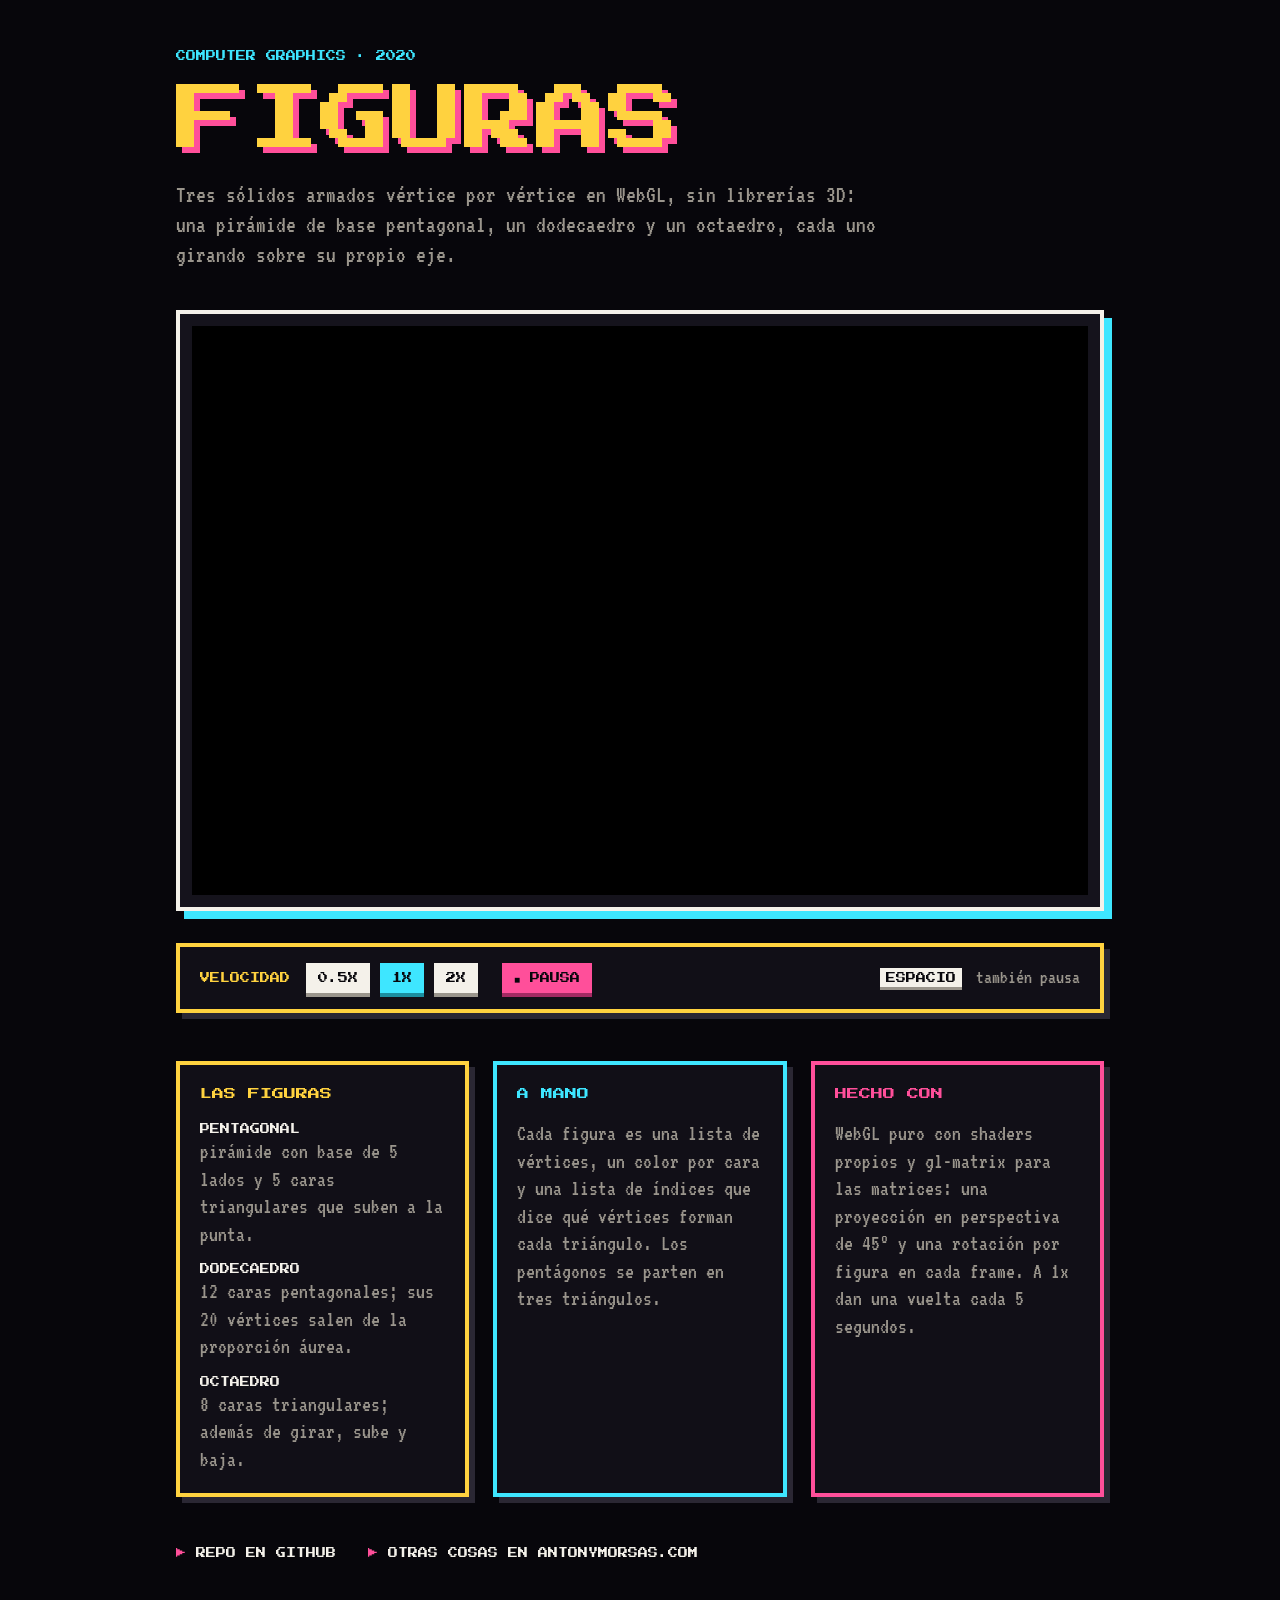
==== ComplexFigWebGL/index.html @ b36ba4a5 "Arcade pages for Figuras, Sierpinski 3D, the lava shader and the scene graph Same look as Pong and t" ====
<!DOCTYPE html>
<html lang="es">

<head>
    <meta charset="UTF-8">
    <meta name="viewport" content="width=device-width, initial-scale=1.0">
    <meta name="description" content="Pirámide, dodecaedro y octaedro construidos vértice por vértice en WebGL, girando.">
    <meta name="theme-color" content="#07060b">
    <title>Figuras en WebGL · Computer Graphics</title>
    <link rel="preconnect" href="https://fonts.googleapis.com">
    <link rel="preconnect" href="https://fonts.gstatic.com" crossorigin>
    <link href="https://fonts.googleapis.com/css2?family=Press+Start+2P&family=VT323&display=swap" rel="stylesheet">
    <link rel="stylesheet" href="styles.css">
    <script src="../libs/gl-matrix/gl-matrix.js"></script>
    <script src="../libs/jquery-3.4.1/jquery-3.4.1.min.js"></script>
    <script src="figures.js"></script>

    <script type="text/javascript">
        $(document).ready(
            function () {
                let canvas = document.getElementById("webglcanvas");
                let gl = initWebGL(canvas);
                initViewport(gl, canvas);
                initGL(canvas);
                let pyramid = createPiramid(gl, [-3, 0, -2], [0.1, 1.0, 0.2]);
                let dodecahedron = createDodecahedron(gl, [0, 0, -2], [-0.4, 1.0, 0.1]);
                let octahedron = createOctahedron(gl, [3, 0, -2], [0.0, 1.0, 0.0]);
                initShader(gl);
                run(gl, [pyramid, dodecahedron, octahedron]);
                controls();
            }
        );

        // Speed buttons, pause and the space bar.
        function controls() {
            let pause = document.getElementById("pause");
            let speedButtons = document.querySelectorAll("[data-speed]");

            function togglePause() {
                setPaused(!paused);
                pause.textContent = paused ? "▶ Seguir" : "■ Pausa";
                pause.setAttribute("aria-pressed", paused);
            }

            pause.onclick = togglePause;
            speedButtons.forEach(function (button) {
                button.onclick = function () {
                    setSpeed(Number(button.dataset.speed));
                    speedButtons.forEach(function (b) { b.setAttribute("aria-pressed", b === button); });
                };
            });
            document.addEventListener("keydown", function (event) {
                if (event.key === " " && event.target.tagName !== "BUTTON") {
                    event.preventDefault();
                    togglePause();
                }
            });
        }
    </script>
</head>

<body>
    <main class="page">
        <header class="intro">
            <p class="eyebrow">Computer Graphics · 2020</p>
            <h1>Figuras</h1>
            <p class="lead">
                Tres sólidos armados vértice por vértice en WebGL, sin librerías 3D: una pirámide de base
                pentagonal, un dodecaedro y un octaedro, cada uno girando sobre su propio eje.
            </p>
        </header>

        <div class="cabinet">
            <div class="screen">
                <canvas id="webglcanvas" width="950" height="600"
                    aria-label="Pirámide, dodecaedro y octaedro girando"></canvas>
            </div>
        </div>

        <div class="controls" aria-label="Controles">
            <div class="speed" role="group" aria-label="Velocidad">
                <span class="speed-label">Velocidad</span>
                <button type="button" data-speed="0.5" aria-pressed="false">0.5x</button>
                <button type="button" data-speed="1" aria-pressed="true">1x</button>
                <button type="button" data-speed="2" aria-pressed="false">2x</button>
            </div>
            <button id="pause" type="button" class="pause" aria-pressed="false">■ Pausa</button>
            <p class="hint"><kbd>Espacio</kbd> también pausa</p>
        </div>

        <section class="info" aria-label="Sobre las figuras">
            <article class="card card-yellow">
                <h2>Las figuras</h2>
                <ul>
                    <li><strong>Pentagonal</strong> pirámide con base de 5 lados y 5 caras triangulares que suben a la punta.</li>
                    <li><strong>Dodecaedro</strong> 12 caras pentagonales; sus 20 vértices salen de la proporción
                        áurea.</li>
                    <li><strong>Octaedro</strong> 8 caras triangulares; además de girar, sube y baja.</li>
                </ul>
            </article>

            <article class="card card-cyan">
                <h2>A mano</h2>
                <p>
                    Cada figura es una lista de vértices, un color por cara y una lista de índices que dice qué
                    vértices forman cada triángulo. Los pentágonos se parten en tres triángulos.
                </p>
            </article>

            <article class="card card-pink">
                <h2>Hecho con</h2>
                <p>
                    WebGL puro con shaders propios y gl-matrix para las matrices: una proyección en perspectiva
                    de 45° y una rotación por figura en cada frame. A 1x dan una vuelta cada 5 segundos.
                </p>
            </article>
        </section>

        <footer class="links">
            <a href="https://github.com/antonymorsas/Computer-Graphics/tree/master/ComplexFigWebGL">Repo en GitHub</a>
            <a href="https://antonymorsas.com/cosas">Otras cosas en antonymorsas.com</a>
        </footer>
    </main>
</body>

</html>
---- ComplexFigWebGL/styles.css ----
/* Arcade look, same family as the Pong and Sierpinski pages: pixel fonts,
   flat colors, hard shadows (no blur). */
:root {
    --bg: #07060b;
    --fg: #f4f1ea;
    --muted: #9a958c;
    --line: #2a2733;
    --panel: #110f17;
    --yellow: #ffd23f;
    --cyan: #3ee6ff;
    --pink: #ff4f9a;
    --pixel: "Press Start 2P", monospace;
    --retro: "VT323", monospace;
}

* {
    box-sizing: border-box;
}

html {
    color-scheme: dark;
}

body {
    margin: 0;
    background: var(--bg);
    color: var(--fg);
    font-family: var(--retro);
    font-size: 22px;
    line-height: 1.25;
    /* VT323 joins "fi" into one glyph; keep words readable. */
    font-variant-ligatures: none;
}

.page {
    max-width: 960px;
    margin: 0 auto;
    padding: 48px 16px 64px;
}

/* Header */
.intro {
    max-width: 700px;
}

.eyebrow {
    margin: 0;
    color: var(--cyan);
    font: 10px/1.6 var(--pixel);
    text-transform: uppercase;
}

h1 {
    margin: 20px 0 0;
    color: var(--yellow);
    font: clamp(36px, 9vw, 72px)/1 var(--pixel);
    text-transform: uppercase;
    text-shadow: 6px 6px 0 var(--pink);
}

.lead {
    margin: 24px 0 0;
    color: var(--muted);
    font-size: 24px;
}

/* The cabinet: thick border with a hard shadow. The canvas keeps its
   950x600 drawing buffer and scales with the same aspect ratio, so the
   WebGL viewport is never stretched. */
.cabinet {
    margin-top: 40px;
    padding: 12px;
    background: #15131c;
    border: 4px solid var(--fg);
    box-shadow: 8px 8px 0 var(--cyan);
}

.screen {
    position: relative;
    background: #000;
    border: 4px solid #000;
}

/* Faint CRT scanlines. */
.screen::after {
    content: "";
    position: absolute;
    inset: 0;
    pointer-events: none;
    background: repeating-linear-gradient(to bottom, rgba(0, 0, 0, 0) 0 2px, rgba(0, 0, 0, 0.18) 2px 4px);
}

canvas {
    display: block;
    width: 100%;
    height: auto;
    aspect-ratio: 950 / 600;
    background: #000;
}

/* Controls under the cabinet */
.controls {
    display: flex;
    flex-wrap: wrap;
    gap: 16px 24px;
    align-items: center;
    margin-top: 32px;
    padding: 16px 20px;
    background: var(--panel);
    border: 4px solid var(--yellow);
    box-shadow: 6px 6px 0 var(--line);
}

.speed {
    display: flex;
    flex-wrap: wrap;
    gap: 10px;
    align-items: center;
}

.speed-label {
    margin-right: 6px;
    color: var(--yellow);
    font: 10px/1.6 var(--pixel);
    text-transform: uppercase;
}

/* Pixel buttons: flat face, hard bottom edge that "presses" in. */
button {
    cursor: pointer;
    border: 0;
    padding: 10px 12px;
    background: var(--fg);
    color: var(--bg);
    font: 10px/1 var(--pixel);
    text-transform: uppercase;
    box-shadow: 0 4px 0 var(--muted);
}

button[data-speed][aria-pressed="true"] {
    background: var(--cyan);
    box-shadow: 0 4px 0 #1b8ea0;
}

button:active {
    transform: translateY(4px);
    box-shadow: none;
}

button:focus-visible,
a:focus-visible {
    outline: 3px solid var(--yellow);
    outline-offset: 4px;
}

.pause {
    background: var(--pink);
    box-shadow: 0 4px 0 #a32a62;
}

.pause[aria-pressed="true"] {
    background: var(--yellow);
    box-shadow: 0 4px 0 #a8861f;
}

.hint {
    margin: 0 0 0 auto;
    color: var(--muted);
    font-size: 20px;
}

kbd {
    display: inline-block;
    min-width: 26px;
    margin-right: 6px;
    padding: 5px 6px 4px;
    background: var(--fg);
    color: var(--bg);
    font: 10px/1 var(--pixel);
    text-align: center;
    text-transform: uppercase;
    box-shadow: 0 3px 0 var(--muted);
}

/* Info cards */
.info {
    display: grid;
    gap: 24px;
    margin-top: 48px;
}

@media (min-width: 760px) {
    .info {
        grid-template-columns: repeat(3, 1fr);
    }
}

.card {
    --accent: var(--yellow);
    padding: 20px;
    background: var(--panel);
    border: 4px solid var(--accent);
    box-shadow: 6px 6px 0 var(--line);
}

.card-cyan {
    --accent: var(--cyan);
}

.card-pink {
    --accent: var(--pink);
}

.card h2 {
    margin: 0 0 16px;
    color: var(--accent);
    font: 12px/1.6 var(--pixel);
    text-transform: uppercase;
}

.card p,
.card ul {
    margin: 0;
    color: var(--muted);
}

.card ul {
    padding: 0;
    list-style: none;
}

.card li + li {
    margin-top: 12px;
}

.card strong {
    display: block;
    color: var(--fg);
    font: 10px/1.8 var(--pixel);
    text-transform: uppercase;
}

/* Links */
.links {
    display: flex;
    flex-wrap: wrap;
    gap: 16px 32px;
    margin-top: 48px;
}

.links a {
    color: var(--fg);
    font: 10px/1.6 var(--pixel);
    text-decoration: none;
    text-transform: uppercase;
}

.links a::before {
    content: "▶ ";
    color: var(--pink);
}

.links a:hover {
    color: var(--yellow);
}
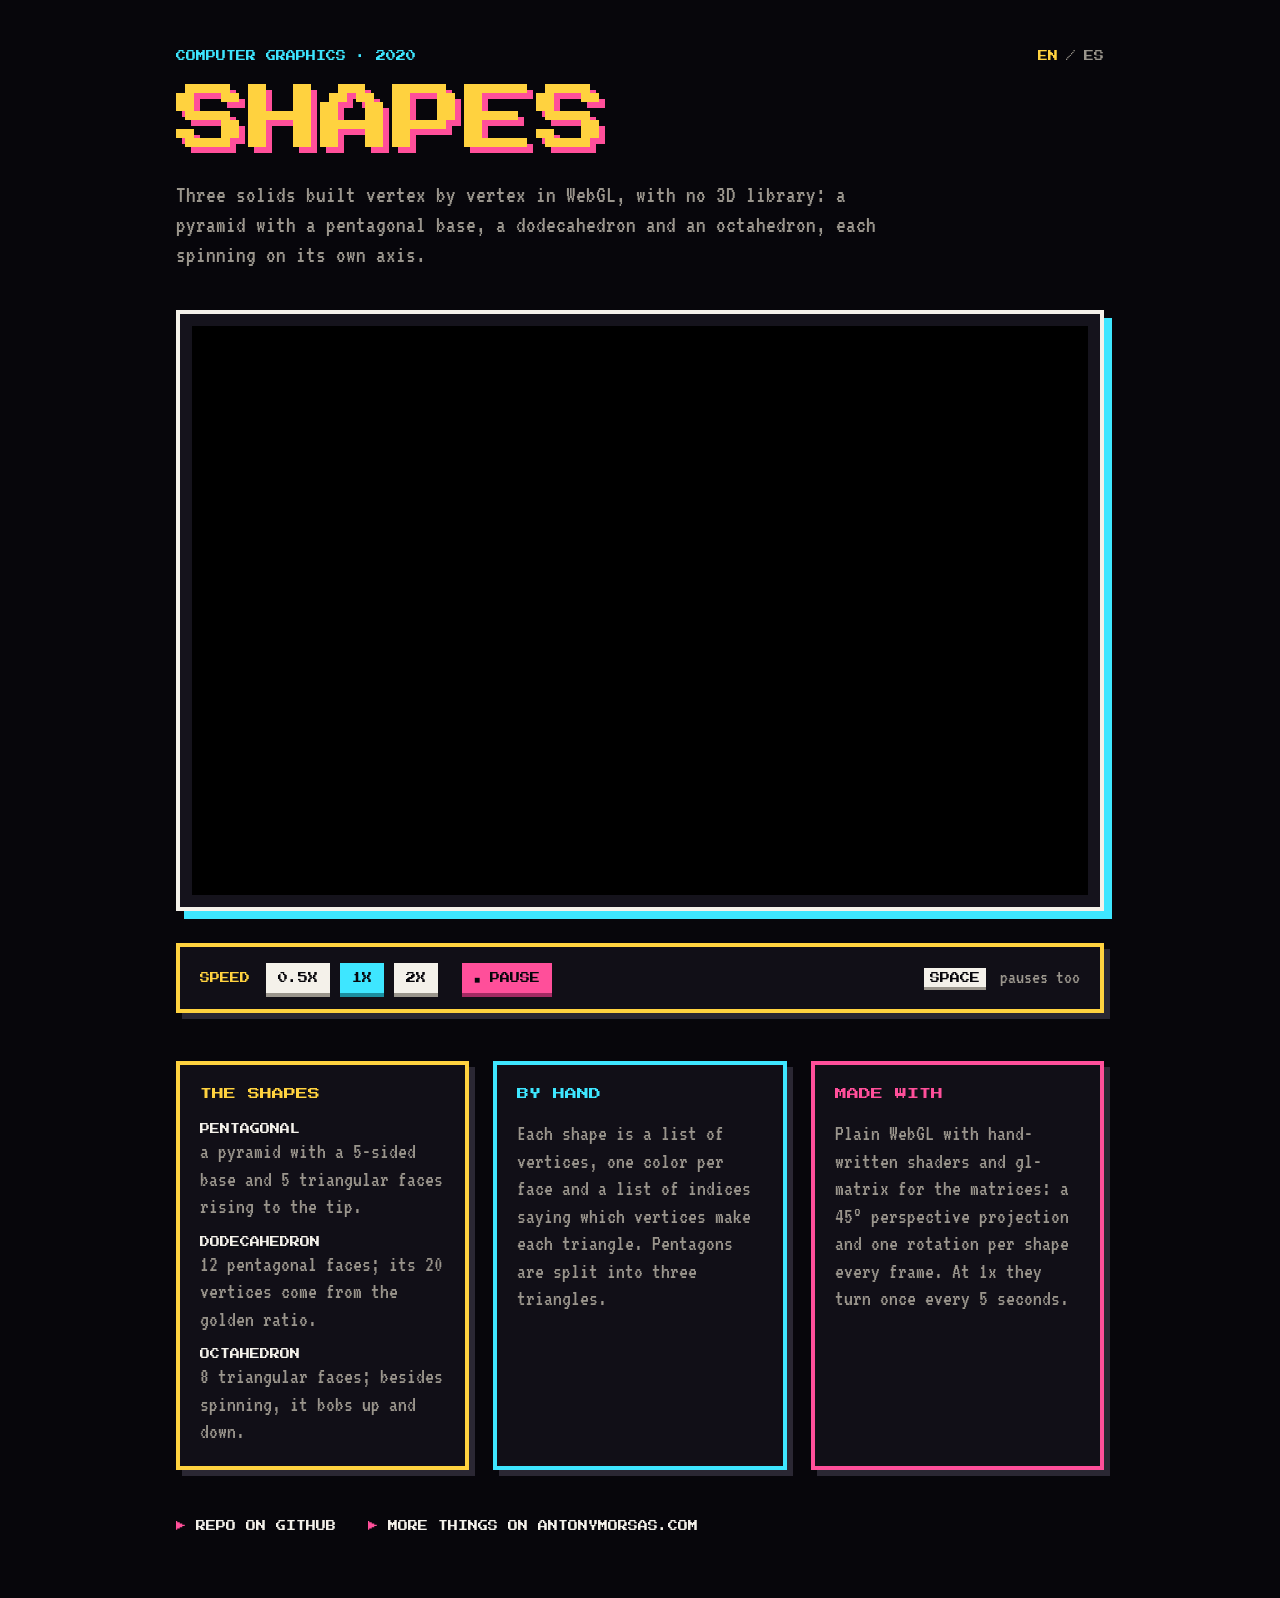
==== commit 0f067135: "Arcade pages in English by default, Spanish with ?lang=es A shared i18n.js swaps texts marked with d" ====
--- a/ComplexFigWebGL/index.html
+++ b/ComplexFigWebGL/index.html
@@ -1,16 +1,17 @@
 <!DOCTYPE html>
-<html lang="es">
+<html lang="en">
 
 <head>
     <meta charset="UTF-8">
     <meta name="viewport" content="width=device-width, initial-scale=1.0">
-    <meta name="description" content="Pirámide, dodecaedro y octaedro construidos vértice por vértice en WebGL, girando.">
+    <meta name="description" content="A pyramid, a dodecahedron and an octahedron built vertex by vertex in WebGL, spinning.">
     <meta name="theme-color" content="#07060b">
-    <title>Figuras en WebGL · Computer Graphics</title>
+    <title data-es="Figuras en WebGL · Computer Graphics">WebGL Shapes · Computer Graphics</title>
     <link rel="preconnect" href="https://fonts.googleapis.com">
     <link rel="preconnect" href="https://fonts.gstatic.com" crossorigin>
     <link href="https://fonts.googleapis.com/css2?family=Press+Start+2P&family=VT323&display=swap" rel="stylesheet">
     <link rel="stylesheet" href="styles.css">
+    <script src="../i18n.js"></script>
     <script src="../libs/gl-matrix/gl-matrix.js"></script>
     <script src="../libs/jquery-3.4.1/jquery-3.4.1.min.js"></script>
     <script src="figures.js"></script>
@@ -38,7 +39,7 @@
 
             function togglePause() {
                 setPaused(!paused);
-                pause.textContent = paused ? "▶ Seguir" : "■ Pausa";
+                pause.textContent = paused ? t("▶ Resume", "▶ Seguir") : t("■ Pause", "■ Pausa");
                 pause.setAttribute("aria-pressed", paused);
             }
 
@@ -61,64 +62,67 @@
 
 <body>
     <main class="page">
+        <div class="topbar">
+            <p class="eyebrow">Computer Graphics · 2020</p>
+            <div data-lang-switch></div>
+        </div>
         <header class="intro">
-            <p class="eyebrow">Computer Graphics · 2020</p>
-            <h1>Figuras</h1>
-            <p class="lead">
-                Tres sólidos armados vértice por vértice en WebGL, sin librerías 3D: una pirámide de base
-                pentagonal, un dodecaedro y un octaedro, cada uno girando sobre su propio eje.
+            <h1 data-es="Figuras">Shapes</h1>
+            <p class="lead"
+                data-es="Tres sólidos armados vértice por vértice en WebGL, sin librerías 3D: una pirámide de base pentagonal, un dodecaedro y un octaedro, cada uno girando sobre su propio eje.">
+                Three solids built vertex by vertex in WebGL, with no 3D library: a pyramid with a pentagonal
+                base, a dodecahedron and an octahedron, each spinning on its own axis.
             </p>
         </header>
 
         <div class="cabinet">
             <div class="screen">
                 <canvas id="webglcanvas" width="950" height="600"
-                    aria-label="Pirámide, dodecaedro y octaedro girando"></canvas>
+                    aria-label="Pyramid, dodecahedron and octahedron spinning" data-es-label="Pirámide, dodecaedro y octaedro girando"></canvas>
             </div>
         </div>
 
-        <div class="controls" aria-label="Controles">
-            <div class="speed" role="group" aria-label="Velocidad">
-                <span class="speed-label">Velocidad</span>
+        <div class="controls" aria-label="Controls" data-es-label="Controles">
+            <div class="speed" role="group" aria-label="Speed" data-es-label="Velocidad">
+                <span class="speed-label" data-es="Velocidad">Speed</span>
                 <button type="button" data-speed="0.5" aria-pressed="false">0.5x</button>
                 <button type="button" data-speed="1" aria-pressed="true">1x</button>
                 <button type="button" data-speed="2" aria-pressed="false">2x</button>
             </div>
-            <button id="pause" type="button" class="pause" aria-pressed="false">■ Pausa</button>
-            <p class="hint"><kbd>Espacio</kbd> también pausa</p>
+            <button id="pause" type="button" class="pause" aria-pressed="false" data-es="■ Pausa">■ Pause</button>
+            <p class="hint" data-es-html="&lt;kbd&gt;Espacio&lt;/kbd&gt; también pausa"><kbd>Space</kbd> pauses too</p>
         </div>
 
-        <section class="info" aria-label="Sobre las figuras">
+        <section class="info" aria-label="About the shapes" data-es-label="Sobre las figuras">
             <article class="card card-yellow">
-                <h2>Las figuras</h2>
+                <h2 data-es="Las figuras">The shapes</h2>
                 <ul>
-                    <li><strong>Pentagonal</strong> pirámide con base de 5 lados y 5 caras triangulares que suben a la punta.</li>
-                    <li><strong>Dodecaedro</strong> 12 caras pentagonales; sus 20 vértices salen de la proporción
-                        áurea.</li>
-                    <li><strong>Octaedro</strong> 8 caras triangulares; además de girar, sube y baja.</li>
+                    <li data-es-html="&lt;strong&gt;Pentagonal&lt;/strong&gt; pirámide con base de 5 lados y 5 caras triangulares que suben a la punta."><strong>Pentagonal</strong> a pyramid with a 5-sided base and 5 triangular faces rising to the tip.</li>
+                    <li data-es-html="&lt;strong&gt;Dodecaedro&lt;/strong&gt; 12 caras pentagonales; sus 20 vértices salen de la proporción áurea."><strong>Dodecahedron</strong> 12 pentagonal faces; its 20 vertices come from the golden ratio.</li>
+                    <li data-es-html="&lt;strong&gt;Octaedro&lt;/strong&gt; 8 caras triangulares; además de girar, sube y baja."><strong>Octahedron</strong> 8 triangular faces; besides spinning, it bobs up and down.</li>
                 </ul>
             </article>
 
             <article class="card card-cyan">
-                <h2>A mano</h2>
-                <p>
-                    Cada figura es una lista de vértices, un color por cara y una lista de índices que dice qué
-                    vértices forman cada triángulo. Los pentágonos se parten en tres triángulos.
+                <h2 data-es="A mano">By hand</h2>
+                <p data-es="Cada figura es una lista de vértices, un color por cara y una lista de índices que dice qué vértices forman cada triángulo. Los pentágonos se parten en tres triángulos.">
+                    Each shape is a list of vertices, one color per face and a list of indices saying which
+                    vertices make each triangle. Pentagons are split into three triangles.
                 </p>
             </article>
 
             <article class="card card-pink">
-                <h2>Hecho con</h2>
-                <p>
-                    WebGL puro con shaders propios y gl-matrix para las matrices: una proyección en perspectiva
-                    de 45° y una rotación por figura en cada frame. A 1x dan una vuelta cada 5 segundos.
+                <h2 data-es="Hecho con">Made with</h2>
+                <p data-es="WebGL puro con shaders propios y gl-matrix para las matrices: una proyección en perspectiva de 45° y una rotación por figura en cada frame. A 1x dan una vuelta cada 5 segundos.">
+                    Plain WebGL with hand-written shaders and gl-matrix for the matrices: a 45° perspective
+                    projection and one rotation per shape every frame. At 1x they turn once every 5 seconds.
                 </p>
             </article>
         </section>
 
         <footer class="links">
-            <a href="https://github.com/antonymorsas/Computer-Graphics/tree/master/ComplexFigWebGL">Repo en GitHub</a>
-            <a href="https://antonymorsas.com/cosas">Otras cosas en antonymorsas.com</a>
+            <a href="https://github.com/antonymorsas/Computer-Graphics/tree/master/ComplexFigWebGL" data-es="Repo en GitHub">Repo on GitHub</a>
+            <a href="https://antonymorsas.com/cosas" data-es-href="https://antonymorsas.com/es/cosas" data-es="Otras cosas en antonymorsas.com">More things on antonymorsas.com</a>
         </footer>
     </main>
 </body>
--- a/ComplexFigWebGL/styles.css
+++ b/ComplexFigWebGL/styles.css
@@ -263,3 +263,34 @@
 .links a:hover {
     color: var(--yellow);
 }
+
+/* Eyebrow and the EN / ES switch (from ../i18n.js) in one row. */
+.topbar {
+    display: flex;
+    flex-wrap: wrap;
+    gap: 12px 16px;
+    align-items: center;
+    justify-content: space-between;
+}
+
+.lang-switch {
+    display: flex;
+    gap: 8px;
+    align-items: center;
+    font: 10px/1.6 var(--pixel);
+    color: var(--muted);
+}
+
+.lang-switch a {
+    color: var(--muted);
+    text-decoration: none;
+}
+
+.lang-switch a:hover,
+.lang-switch a:focus-visible {
+    color: var(--fg);
+}
+
+.lang-switch a[aria-current] {
+    color: var(--yellow);
+}
